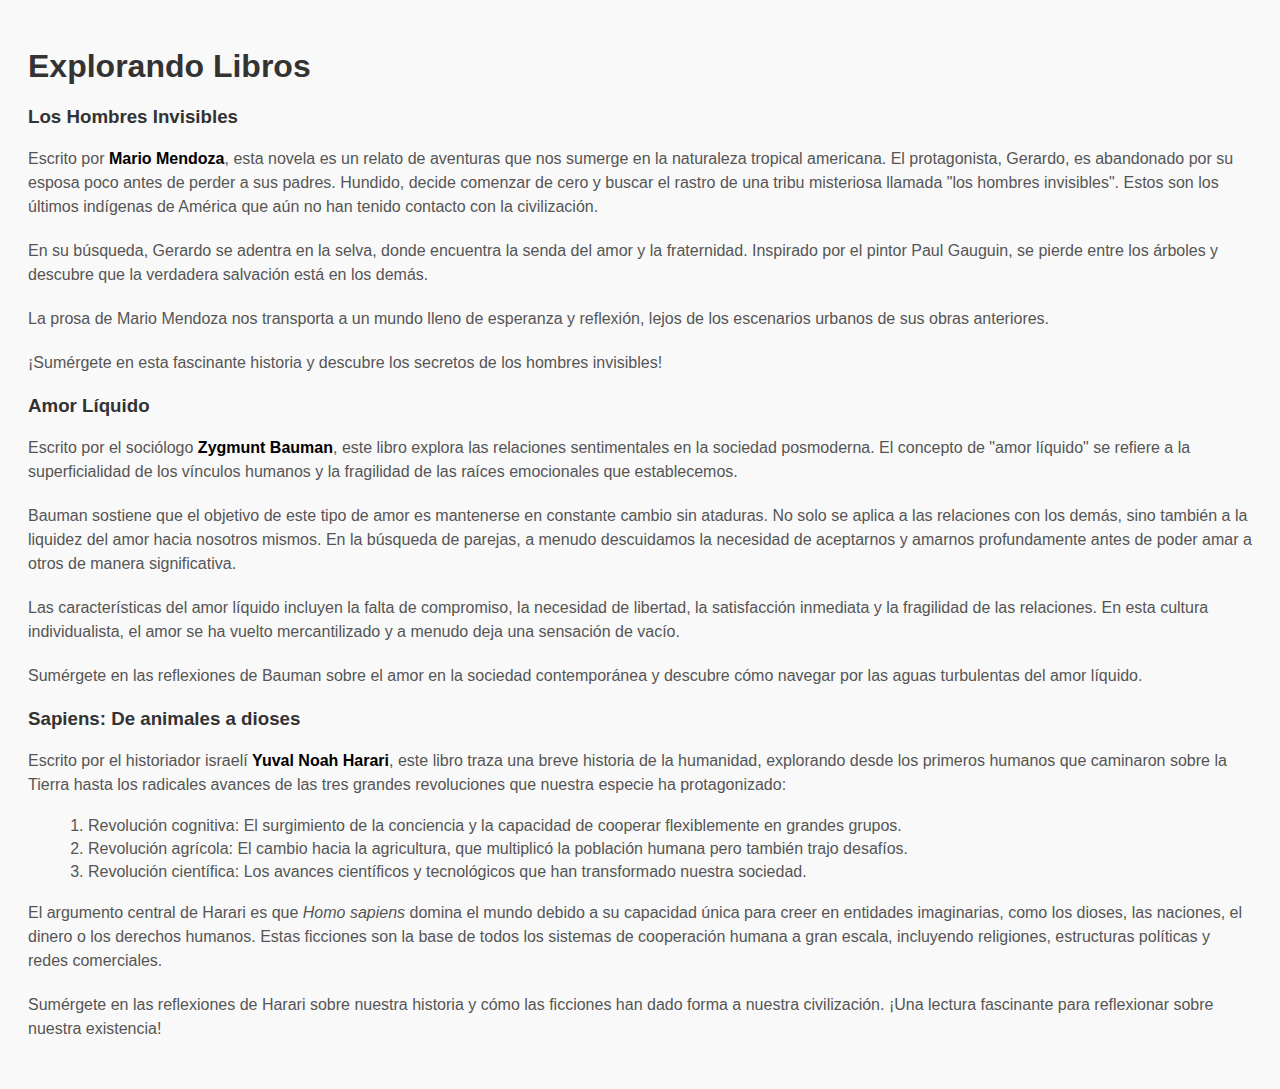
==== libros.html @ 8f8d7558 "first commit" ====
<!DOCTYPE html>
<html lang="es">
<head>
    <meta charset="UTF-8">
    <meta name="viewport" content="width=device-width, initial-scale=1.0">
    <title>Explorando Libros</title>
    <style>
        /* Estilos generales */
        body {
            font-family: Arial, sans-serif;
            background-color: #f9f9f9;
            padding: 20px;
            color: #333; /* Color de texto predeterminado */
        }
        /* Estilos para títulos */
        h1, h3 {
            color: #333; /* Color de títulos */
            margin-top: 20px; /* Espacio superior */
        }
        /* Estilos para párrafos */
        p {
            font-size: 16px;
            line-height: 1.5;
            color: #555; /* Color de texto principal */
            margin-bottom: 20px; /* Espacio inferior */
        }
        /* Estilos para texto enfatizado */
        strong {
            color: #000; /* Color de texto en negrita */
        }
        em {
            font-style: italic; /* Texto en cursiva */
        }
        /* Estilos para lista ordenada */
        ol {
            margin-left: 20px; /* Sangría de la lista ordenada */
            margin-bottom: 20px; /* Espacio inferior */
        }
        /* Estilos para elementos de lista */
        li {
            color: #555; /* Color de texto de los elementos de lista */
            margin-bottom: 5px; /* Espacio inferior entre elementos */
        }
    </style>
</head>
<body>
    <!-- Título principal -->
    <h1>Explorando Libros</h1>

    <!-- Primer libro: Los Hombres Invisibles -->
    <h3>Los Hombres Invisibles</h3>
    <p>Escrito por <strong>Mario Mendoza</strong>, esta novela es un relato de aventuras que nos sumerge en la naturaleza tropical americana. El protagonista, Gerardo, es abandonado por su esposa poco antes de perder a sus padres. Hundido, decide comenzar de cero y buscar el rastro de una tribu misteriosa llamada "los hombres invisibles". Estos son los últimos indígenas de América que aún no han tenido contacto con la civilización.</p>
    <p>En su búsqueda, Gerardo se adentra en la selva, donde encuentra la senda del amor y la fraternidad. Inspirado por el pintor Paul Gauguin, se pierde entre los árboles y descubre que la verdadera salvación está en los demás.</p>
    <p>La prosa de Mario Mendoza nos transporta a un mundo lleno de esperanza y reflexión, lejos de los escenarios urbanos de sus obras anteriores.</p>
    <p>¡Sumérgete en esta fascinante historia y descubre los secretos de los hombres invisibles!</p>

    <!-- Segundo libro: Amor Líquido -->
    <h3>Amor Líquido</h3>
    <p>Escrito por el sociólogo <strong>Zygmunt Bauman</strong>, este libro explora las relaciones sentimentales en la sociedad posmoderna. El concepto de "amor líquido" se refiere a la superficialidad de los vínculos humanos y la fragilidad de las raíces emocionales que establecemos.</p>
    <p>Bauman sostiene que el objetivo de este tipo de amor es mantenerse en constante cambio sin ataduras. No solo se aplica a las relaciones con los demás, sino también a la liquidez del amor hacia nosotros mismos. En la búsqueda de parejas, a menudo descuidamos la necesidad de aceptarnos y amarnos profundamente antes de poder amar a otros de manera significativa.</p>
    <p>Las características del amor líquido incluyen la falta de compromiso, la necesidad de libertad, la satisfacción inmediata y la fragilidad de las relaciones. En esta cultura individualista, el amor se ha vuelto mercantilizado y a menudo deja una sensación de vacío.</p>
    <p>Sumérgete en las reflexiones de Bauman sobre el amor en la sociedad contemporánea y descubre cómo navegar por las aguas turbulentas del amor líquido.</p>

    <!-- Tercer libro: Sapiens: De animales a dioses -->
    <h3>Sapiens: De animales a dioses</h3>
    <p>Escrito por el historiador israelí <strong>Yuval Noah Harari</strong>, este libro traza una breve historia de la humanidad, explorando desde los primeros humanos que caminaron sobre la Tierra hasta los radicales avances de las tres grandes revoluciones que nuestra especie ha protagonizado:</p>
    <ol>
        <li>Revolución cognitiva: El surgimiento de la conciencia y la capacidad de cooperar flexiblemente en grandes grupos.</li>
        <li>Revolución agrícola: El cambio hacia la agricultura, que multiplicó la población humana pero también trajo desafíos.</li>
        <li>Revolución científica: Los avances científicos y tecnológicos que han transformado nuestra sociedad.</li>
    </ol>
    <p>El argumento central de Harari es que <em>Homo sapiens</em> domina el mundo debido a su capacidad única para creer en entidades imaginarias, como los dioses, las naciones, el dinero o los derechos humanos. Estas ficciones son la base de todos los sistemas de cooperación humana a gran escala, incluyendo religiones, estructuras políticas y redes comerciales.</p>
    <p>Sumérgete en las reflexiones de Harari sobre nuestra historia y cómo las ficciones han dado forma a nuestra civilización. ¡Una lectura fascinante para reflexionar sobre nuestra existencia!</p>
</body>
</html>
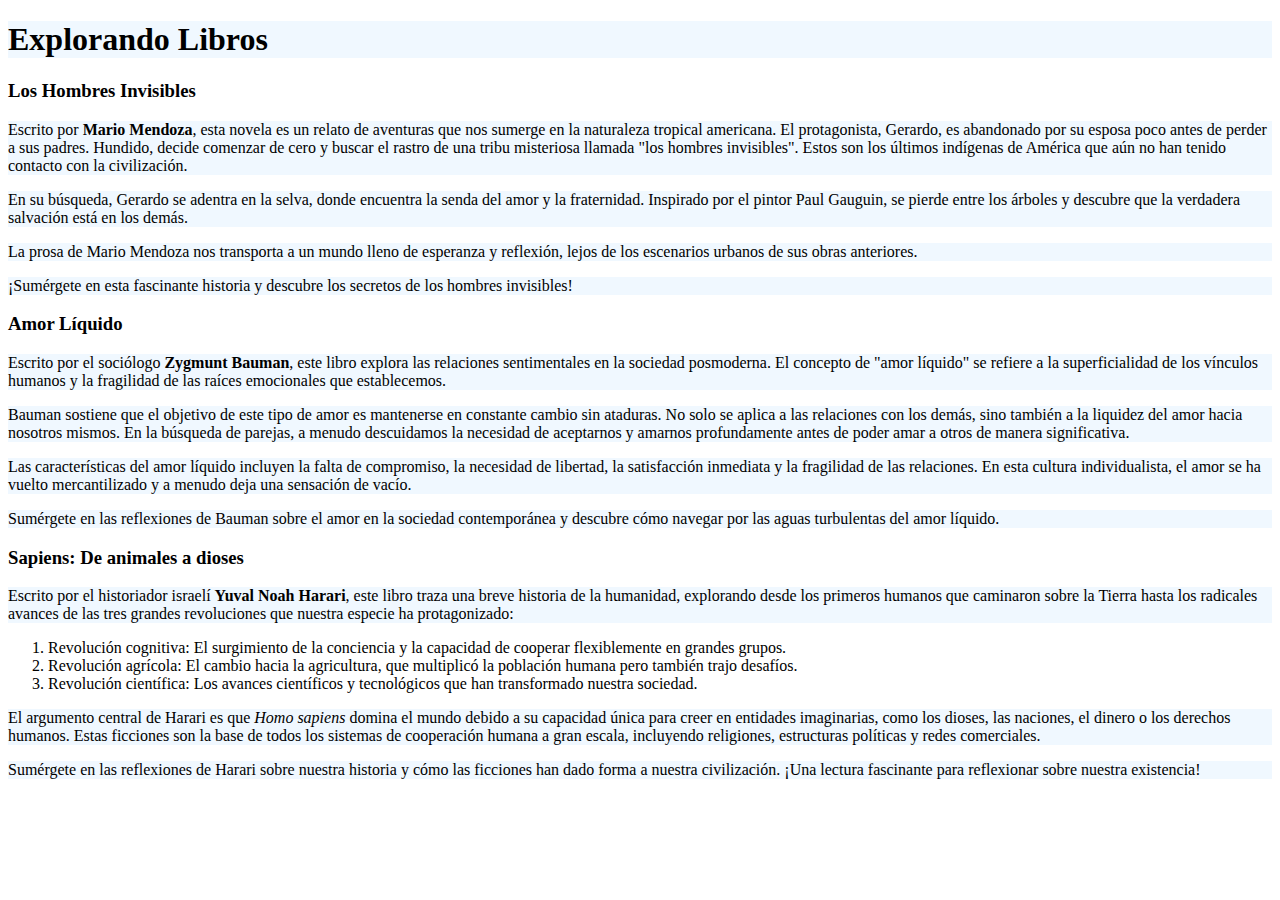
==== commit 097deb73: "adelanto" ====
--- a/libros.html
+++ b/libros.html
@@ -4,44 +4,8 @@
     <meta charset="UTF-8">
     <meta name="viewport" content="width=device-width, initial-scale=1.0">
     <title>Explorando Libros</title>
-    <style>
-        /* Estilos generales */
-        body {
-            font-family: Arial, sans-serif;
-            background-color: #f9f9f9;
-            padding: 20px;
-            color: #333; /* Color de texto predeterminado */
-        }
-        /* Estilos para títulos */
-        h1, h3 {
-            color: #333; /* Color de títulos */
-            margin-top: 20px; /* Espacio superior */
-        }
-        /* Estilos para párrafos */
-        p {
-            font-size: 16px;
-            line-height: 1.5;
-            color: #555; /* Color de texto principal */
-            margin-bottom: 20px; /* Espacio inferior */
-        }
-        /* Estilos para texto enfatizado */
-        strong {
-            color: #000; /* Color de texto en negrita */
-        }
-        em {
-            font-style: italic; /* Texto en cursiva */
-        }
-        /* Estilos para lista ordenada */
-        ol {
-            margin-left: 20px; /* Sangría de la lista ordenada */
-            margin-bottom: 20px; /* Espacio inferior */
-        }
-        /* Estilos para elementos de lista */
-        li {
-            color: #555; /* Color de texto de los elementos de lista */
-            margin-bottom: 5px; /* Espacio inferior entre elementos */
-        }
-    </style>
+    
+    <link href="css/styles.css" rel="stylesheet">
 </head>
 <body>
     <!-- Título principal -->
--- a/css/styles.css
+++ b/css/styles.css
@@ -0,0 +1,9 @@
+h1{
+    background-color:aliceblue;
+}
+p{
+    background-color: aliceblue;
+}
+a{
+    background-color: aliceblue;
+}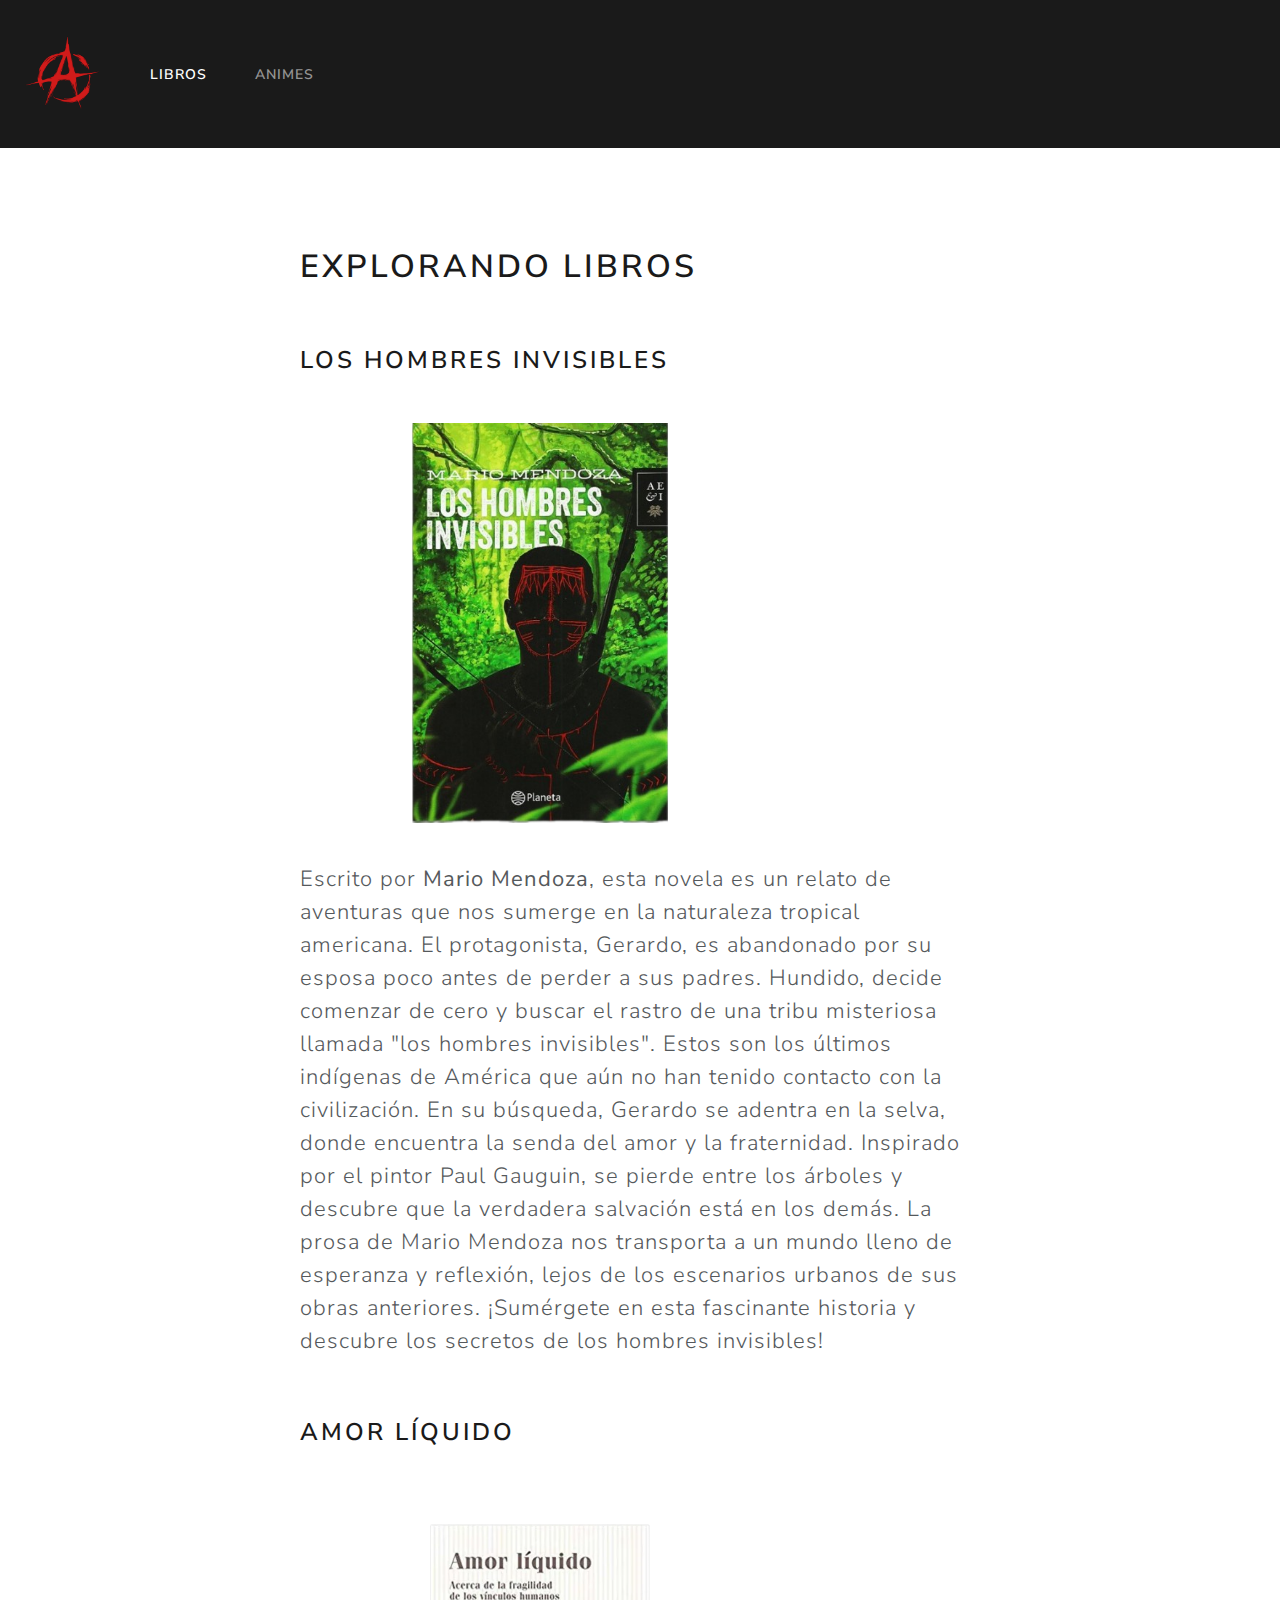
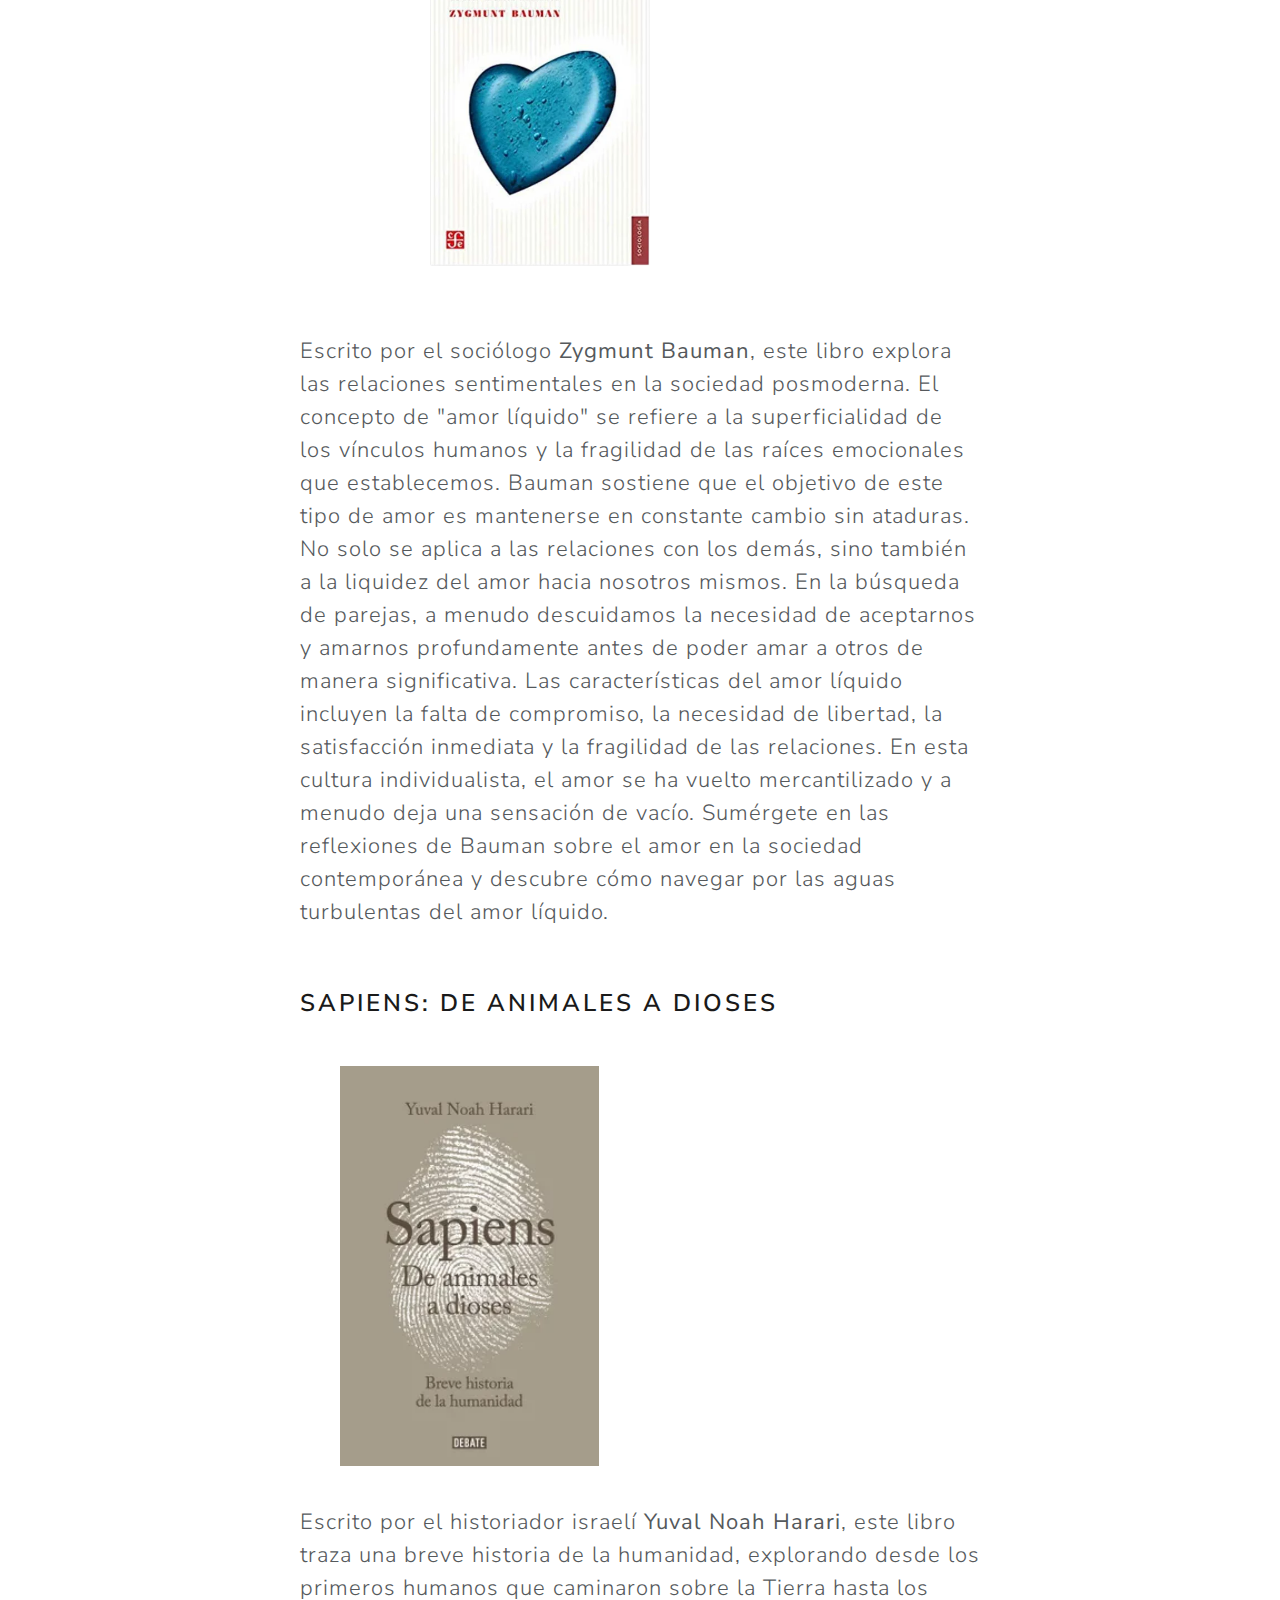
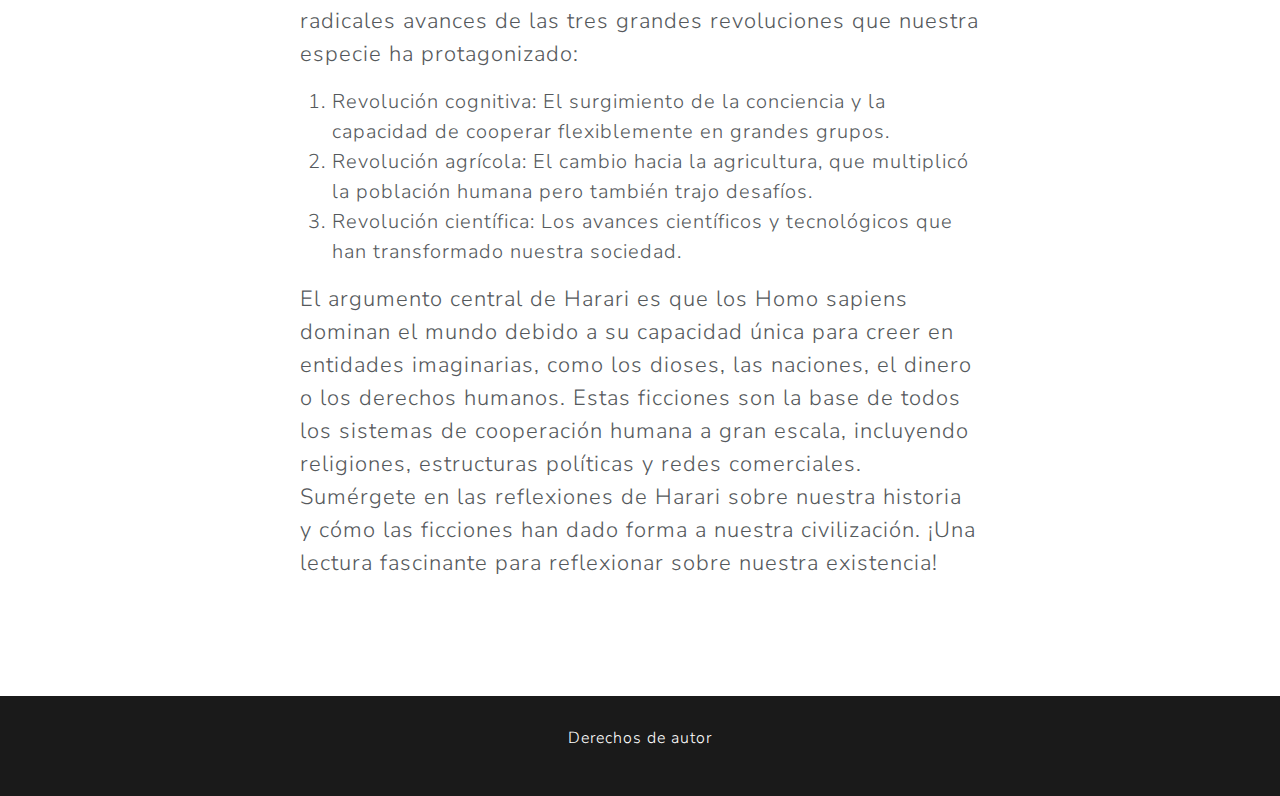
==== commit 948c032b: "adelanto" ====
--- a/libros.html
+++ b/libros.html
@@ -4,36 +4,78 @@
     <meta charset="UTF-8">
     <meta name="viewport" content="width=device-width, initial-scale=1.0">
     <title>Explorando Libros</title>
-    
+    <link href="https://fonts.googleapis.com/css2?family=Bitter:wght@500&family=Russo+One&display=swap" rel="stylesheet">
+    <!-- Bootstrap -->
+    <link href="https://cdn.jsdelivr.net/npm/bootstrap@5.2.0-beta1/dist/css/bootstrap.min.css" rel="stylesheet"
+    integrity="sha384-0evHe/X+R7YkIZDRvuzKMRqM+OrBnVFBL6DOitfPri4tjfHxaWutUpFmBp4vmVor" crossorigin="anonymous">
+    <!-- Plantilla de bootswatch -->
+    <link rel="stylesheet" type="text/css" href="css/bootstrap.min.css">
     <link href="css/styles.css" rel="stylesheet">
 </head>
 <body>
+    <!-- Header -->
+    <nav class="navbar navbar-expand-lg navbar-dark bg-primary" class="cambio_color" id="nav_principal">
+        <!-- Logo -->
+        <button class="button-with-image" id="boton_logo" onclick="cambiarColor()">
+            <img src="images/Remove-bg.ai_1713990645182.png" alt="Botón" id="logo">
+        </button>
+        <div class="container-fluid">
+            <button class="navbar-toggler" type="button" data-bs-toggle="collapse" data-bs-target="#navbarColor01"
+                aria-controls="navbarColor01" aria-expanded="false" aria-label="Toggle navigation">
+                <span class="navbar-toggler-icon"></span>
+            </button>
+            <div class="collapse navbar-collapse" id="navbarColor01">
+                <ul class="navbar-nav me-auto">
+                    <li class="nav-item">
+                        <a class="nav-link active" href="libros.html">Libros
+                            <span class="visually-hidden">(current)</span>
+                        </a>
+                    </li>
+                    <li class="nav-item">
+                        <a class="nav-link" href="anime.html">Animes</a>
+                    </li>
+                </ul>
+            </div>
+        </div>
+    </nav>
     <!-- Título principal -->
-    <h1>Explorando Libros</h1>
+    <div class="informacion">
+        <h1>Explorando Libros</h1>
 
-    <!-- Primer libro: Los Hombres Invisibles -->
-    <h3>Los Hombres Invisibles</h3>
-    <p>Escrito por <strong>Mario Mendoza</strong>, esta novela es un relato de aventuras que nos sumerge en la naturaleza tropical americana. El protagonista, Gerardo, es abandonado por su esposa poco antes de perder a sus padres. Hundido, decide comenzar de cero y buscar el rastro de una tribu misteriosa llamada "los hombres invisibles". Estos son los últimos indígenas de América que aún no han tenido contacto con la civilización.</p>
-    <p>En su búsqueda, Gerardo se adentra en la selva, donde encuentra la senda del amor y la fraternidad. Inspirado por el pintor Paul Gauguin, se pierde entre los árboles y descubre que la verdadera salvación está en los demás.</p>
-    <p>La prosa de Mario Mendoza nos transporta a un mundo lleno de esperanza y reflexión, lejos de los escenarios urbanos de sus obras anteriores.</p>
-    <p>¡Sumérgete en esta fascinante historia y descubre los secretos de los hombres invisibles!</p>
+        <!-- Primer libro: Los Hombres Invisibles -->
+        <h3>Los Hombres Invisibles</h3>
+        <img  class="imagen_libro" src="images/Remove-bg.ai_1713993651122.png">
+        <p class="parrafo">Escrito por <strong>Mario Mendoza</strong>, esta novela es un relato de aventuras que nos sumerge en la naturaleza tropical americana. El protagonista, Gerardo, es abandonado por su esposa poco antes de perder a sus padres. Hundido, decide comenzar de cero y buscar el rastro de una tribu misteriosa llamada "los hombres invisibles". Estos son los últimos indígenas de América que aún no han tenido contacto con la civilización.
+        En su búsqueda, Gerardo se adentra en la selva, donde encuentra la senda del amor y la fraternidad. Inspirado por el pintor Paul Gauguin, se pierde entre los árboles y descubre que la verdadera salvación está en los demás.
+        La prosa de Mario Mendoza nos transporta a un mundo lleno de esperanza y reflexión, lejos de los escenarios urbanos de sus obras anteriores.
+        ¡Sumérgete en esta fascinante historia y descubre los secretos de los hombres invisibles!</p>
 
-    <!-- Segundo libro: Amor Líquido -->
-    <h3>Amor Líquido</h3>
-    <p>Escrito por el sociólogo <strong>Zygmunt Bauman</strong>, este libro explora las relaciones sentimentales en la sociedad posmoderna. El concepto de "amor líquido" se refiere a la superficialidad de los vínculos humanos y la fragilidad de las raíces emocionales que establecemos.</p>
-    <p>Bauman sostiene que el objetivo de este tipo de amor es mantenerse en constante cambio sin ataduras. No solo se aplica a las relaciones con los demás, sino también a la liquidez del amor hacia nosotros mismos. En la búsqueda de parejas, a menudo descuidamos la necesidad de aceptarnos y amarnos profundamente antes de poder amar a otros de manera significativa.</p>
-    <p>Las características del amor líquido incluyen la falta de compromiso, la necesidad de libertad, la satisfacción inmediata y la fragilidad de las relaciones. En esta cultura individualista, el amor se ha vuelto mercantilizado y a menudo deja una sensación de vacío.</p>
-    <p>Sumérgete en las reflexiones de Bauman sobre el amor en la sociedad contemporánea y descubre cómo navegar por las aguas turbulentas del amor líquido.</p>
+        <!-- Segundo libro: Amor Líquido -->
+        <h3>Amor Líquido</h3>
+        <img class="imagen_libro" src="images/Remove-bg.ai_1713993585441.png    ">
+        <p class="parrafo">Escrito por el sociólogo <strong>Zygmunt Bauman</strong>, este libro explora las relaciones sentimentales en la sociedad posmoderna. El concepto de "amor líquido" se refiere a la superficialidad de los vínculos humanos y la fragilidad de las raíces emocionales que establecemos.
+        Bauman sostiene que el objetivo de este tipo de amor es mantenerse en constante cambio sin ataduras. No solo se aplica a las relaciones con los demás, sino también a la liquidez del amor hacia nosotros mismos. En la búsqueda de parejas, a menudo descuidamos la necesidad de aceptarnos y amarnos profundamente antes de poder amar a otros de manera significativa.
+        Las características del amor líquido incluyen la falta de compromiso, la necesidad de libertad, la satisfacción inmediata y la fragilidad de las relaciones. En esta cultura individualista, el amor se ha vuelto mercantilizado y a menudo deja una sensación de vacío.
+        Sumérgete en las reflexiones de Bauman sobre el amor en la sociedad contemporánea y descubre cómo navegar por las aguas turbulentas del amor líquido.</p>
 
-    <!-- Tercer libro: Sapiens: De animales a dioses -->
-    <h3>Sapiens: De animales a dioses</h3>
-    <p>Escrito por el historiador israelí <strong>Yuval Noah Harari</strong>, este libro traza una breve historia de la humanidad, explorando desde los primeros humanos que caminaron sobre la Tierra hasta los radicales avances de las tres grandes revoluciones que nuestra especie ha protagonizado:</p>
-    <ol>
-        <li>Revolución cognitiva: El surgimiento de la conciencia y la capacidad de cooperar flexiblemente en grandes grupos.</li>
-        <li>Revolución agrícola: El cambio hacia la agricultura, que multiplicó la población humana pero también trajo desafíos.</li>
-        <li>Revolución científica: Los avances científicos y tecnológicos que han transformado nuestra sociedad.</li>
-    </ol>
-    <p>El argumento central de Harari es que <em>Homo sapiens</em> domina el mundo debido a su capacidad única para creer en entidades imaginarias, como los dioses, las naciones, el dinero o los derechos humanos. Estas ficciones son la base de todos los sistemas de cooperación humana a gran escala, incluyendo religiones, estructuras políticas y redes comerciales.</p>
-    <p>Sumérgete en las reflexiones de Harari sobre nuestra historia y cómo las ficciones han dado forma a nuestra civilización. ¡Una lectura fascinante para reflexionar sobre nuestra existencia!</p>
+        <!-- Tercer libro: Sapiens: De animales a dioses -->
+        <h3>Sapiens: De animales a dioses</h3>
+        <img class="imagen_libro" src="images/ac8ea53ec2e38d62ece0ee3cb06821fe.jpg">
+        <p class="parrafo_p">Escrito por el historiador israelí <strong>Yuval Noah Harari</strong>, este libro traza una breve historia de la humanidad, explorando desde los primeros humanos que caminaron sobre la Tierra hasta los radicales avances de las tres grandes revoluciones que nuestra especie ha protagonizado:</p>
+        <ol>
+            <li>Revolución cognitiva: El surgimiento de la conciencia y la capacidad de cooperar flexiblemente en grandes grupos.</li>
+            <li>Revolución agrícola: El cambio hacia la agricultura, que multiplicó la población humana pero también trajo desafíos.</li>
+            <li>Revolución científica: Los avances científicos y tecnológicos que han transformado nuestra sociedad.</li>
+        </ol>
+        <p class="parrafo_p">El argumento central de Harari es que los Homo sapiens dominan el mundo debido a su capacidad única para creer en entidades imaginarias, como los dioses, las naciones, el dinero o los derechos humanos. Estas ficciones son la base de todos los sistemas de cooperación humana a gran escala, incluyendo religiones, estructuras políticas y redes comerciales.
+        Sumérgete en las reflexiones de Harari sobre nuestra historia y cómo las ficciones han dado forma a nuestra civilización. ¡Una lectura fascinante para reflexionar sobre nuestra existencia!</p>
+        
+    </div>
+    <footer class="bg-primary" class="cambio_color">
+        <div >
+            <p>Derechos de autor</p>
+        </div>
+    </footer>
+    <script src="js/main.js"></script>
 </body>
 </html>--- a/css/styles.css
+++ b/css/styles.css
@@ -1,9 +1,65 @@
+#logo {
+    width: 100px;
+    padding: -82px;
+}
+
+#boton_logo{
+    border: none;
+    background: transparent; 
+    padding: 0; 
+    cursor: pointer; 
+    position: relative;
+    border: none; 
+    display: inline-block; /* Hace que el botón se ajuste automáticamente al tamaño de su contenido */
+    width: fit-content; /* Ajusta el ancho del botón al contenido */
+    height: fit-content; /* Ajusta el alto del botón al contenido */
+    margin-left: 15px;
+    margin-right: 15px;
+}
+
+footer{
+    text-align: center;
+    padding: 30px;
+}
+
+footer p{
+    color: white;
+}
+
+.informacion{
+    padding-right: 200px;
+    padding-left: 200px;
+    margin: 100px;
+    flex-direction: column;
+    display: flex;
+    justify-content: center;
+}
+
+.imagen_anime{
+    margin: 40px;
+    width: 600px;
+    align-self: start;
+}
+
+.imagen_libro{
+    margin: 40px;
+    height: 400px;
+    align-self: start;
+}
+
 h1{
-    background-color:aliceblue;
+    margin-bottom: 60px;
 }
-p{
-    background-color: aliceblue;
+
+.parrafo{
+    font-size: 22px;
+    margin-bottom: 60px;
 }
-a{
-    background-color: aliceblue;
-}+
+.parrafo_p{
+    font-size: 22px;
+}
+
+ol{
+    font-size: 20px;
+}
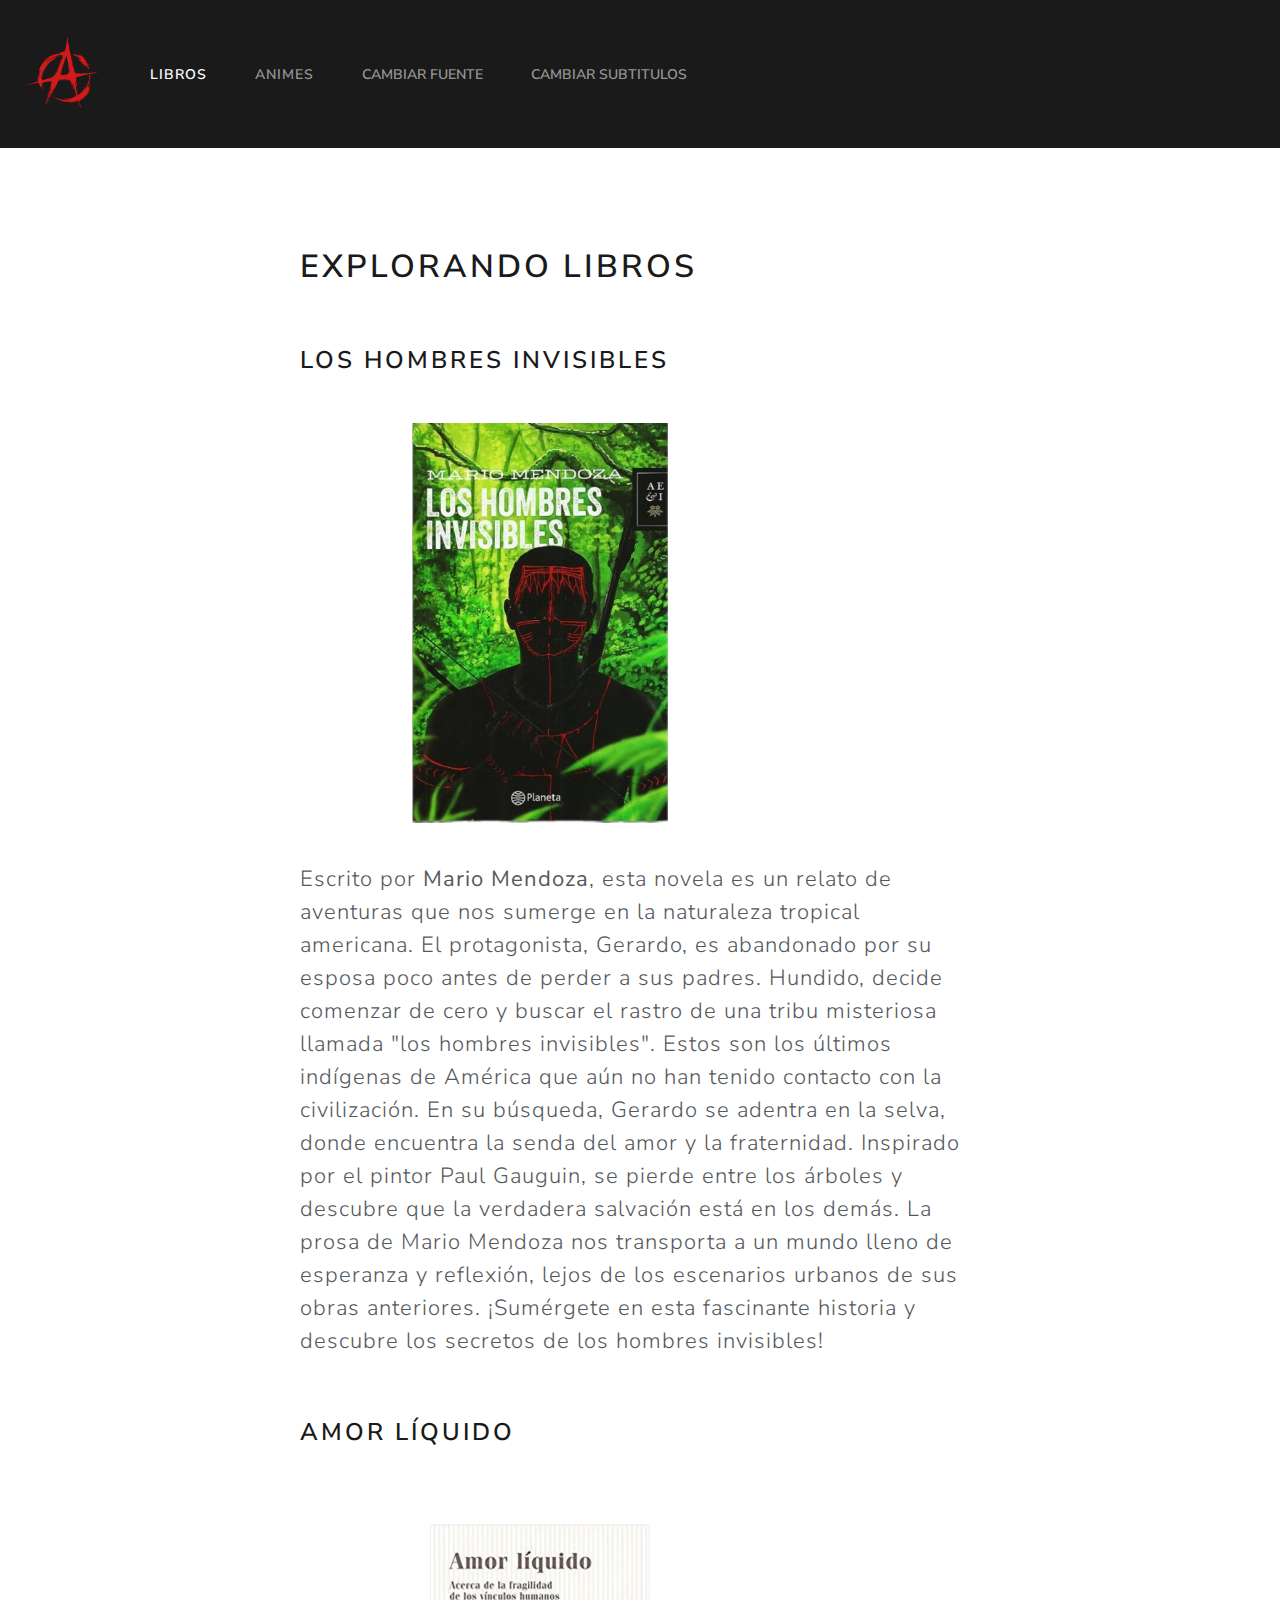
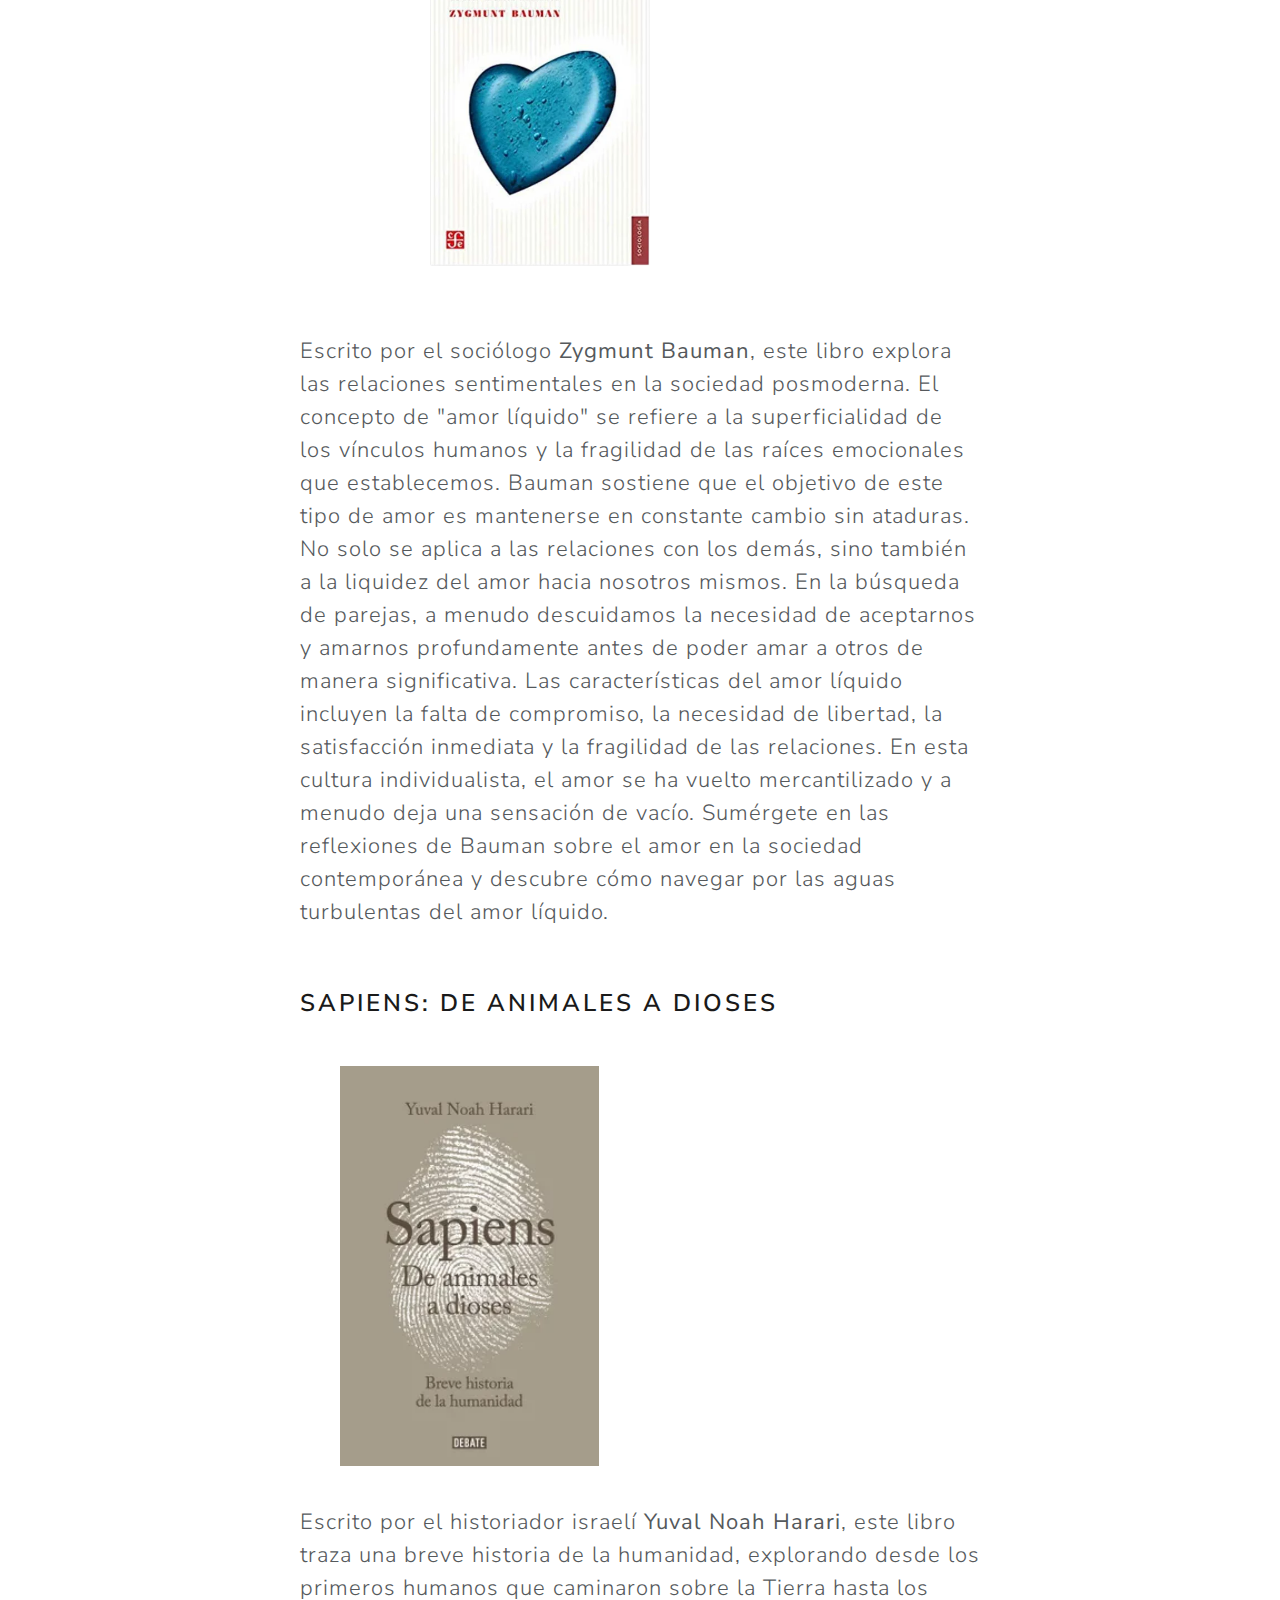
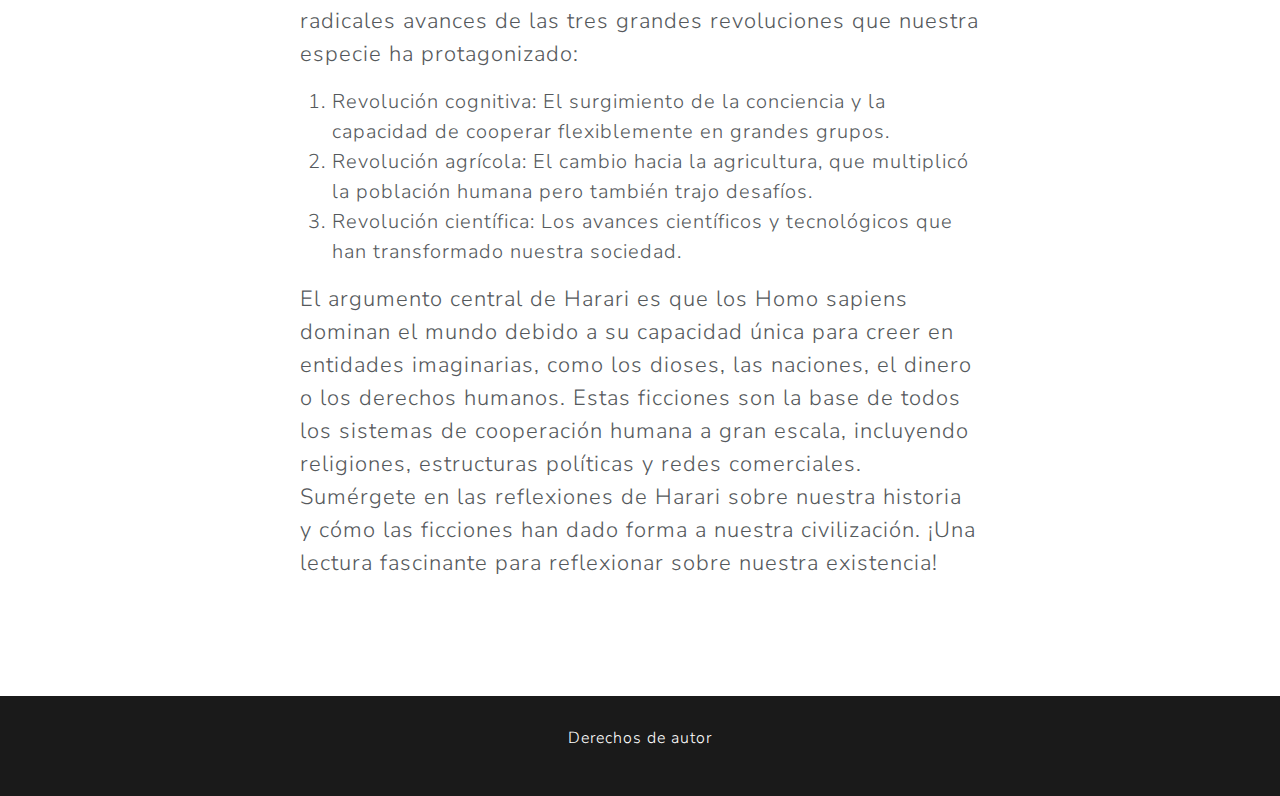
==== commit 00434386: "finalizado" ====
--- a/libros.html
+++ b/libros.html
@@ -33,6 +33,16 @@
                     </li>
                     <li class="nav-item">
                         <a class="nav-link" href="anime.html">Animes</a>
+                    </li>
+                    <li class="nav-item">
+                        <button class="nav-link" href="anime.html" onclick="cambiarFuente()">CAMBIAR FUENTE
+                            
+                        </button>
+                    </li>   
+                    <li class="nav-item">
+                        <button class="nav-link" href="anime.html" onclick="colorSubtitulos()">CAMBIAR SUBTITULOS
+                            
+                        </button>
                     </li>
                 </ul>
             </div>
